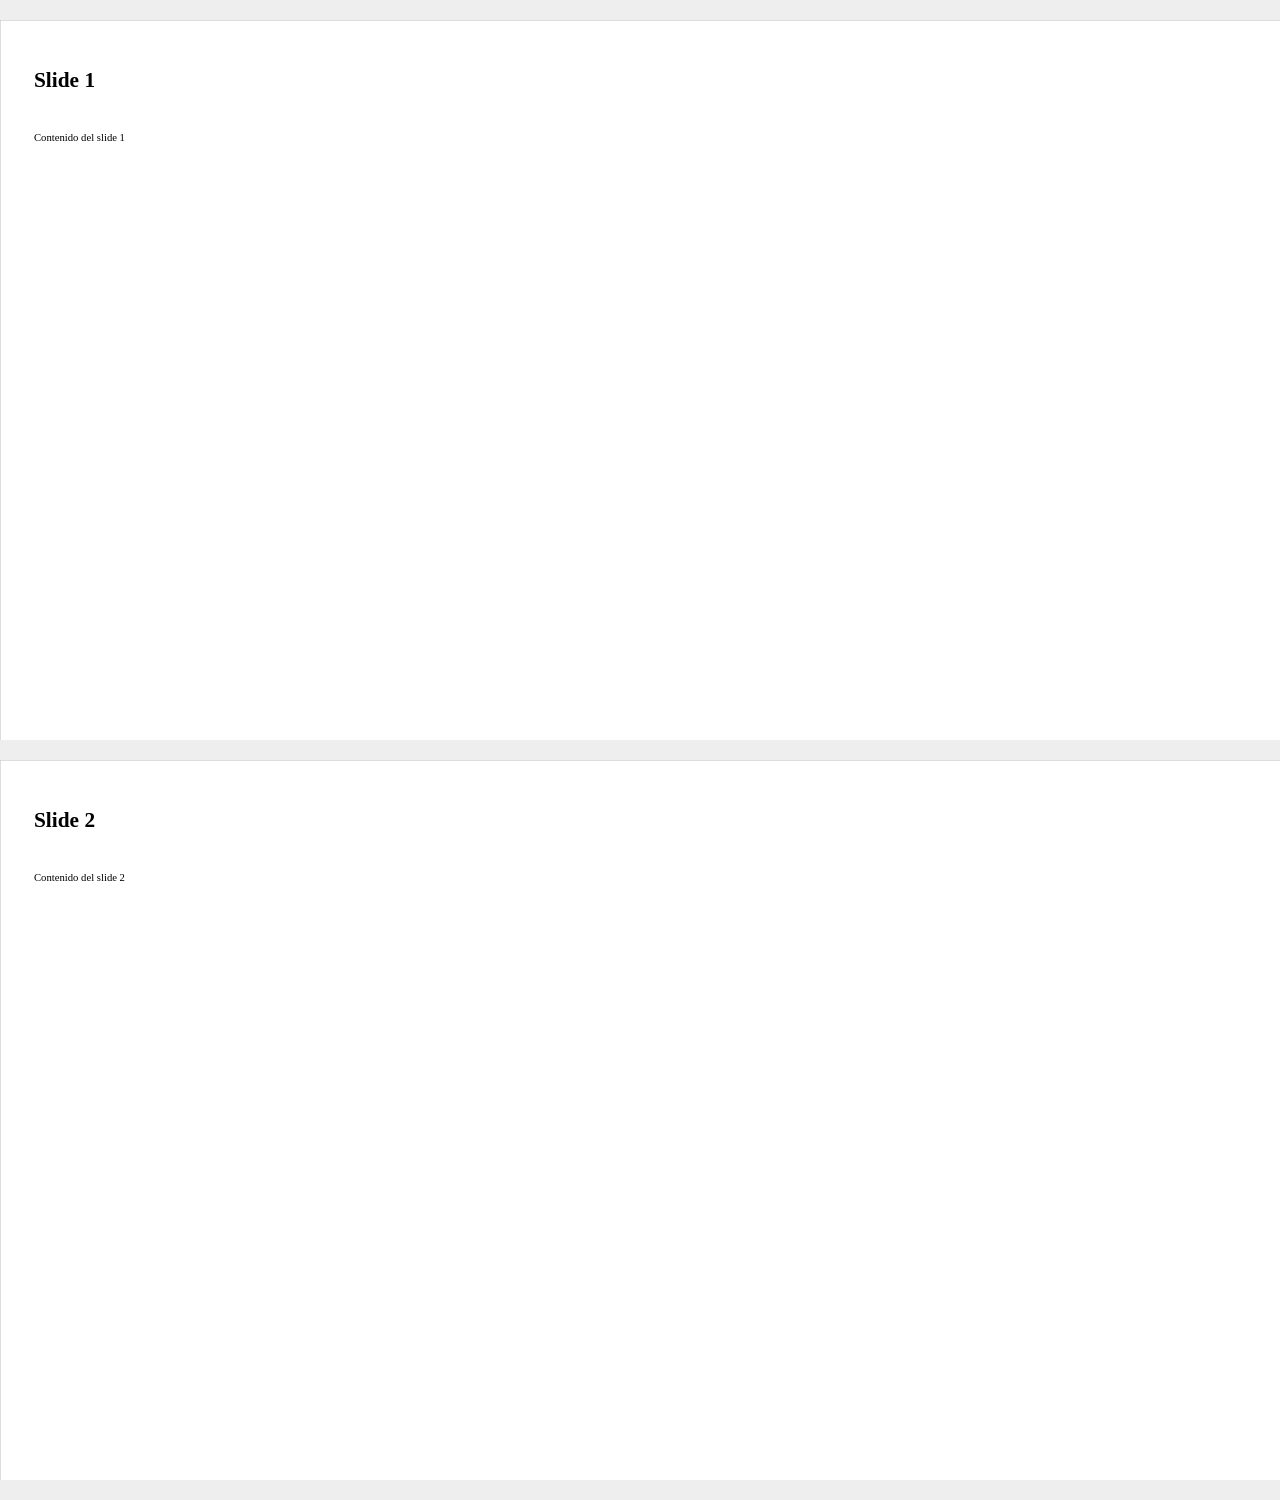
==== index.html @ f860d568 "first commit" ====
<!DOCTYPE html>
<html lang="es">

<head>
    <meta charset="UTF-8">
    <title>Slides escalables</title>
    <style>
        /* Reiniciamos márgenes y definimos un fondo */
        body {
            margin: 0;
            padding: 0;
            background-color: #eee;
        }

        /* Cada slide-wrapper contendrá el slide escalado y 
       tendrá su altura actualizada dinámicamente */
        .slide-wrapper {
            margin: 20px auto;
            overflow: hidden;
            text-align: center;
        }

        /* El slide base tiene tamaño 1920x1080 y posicionamiento relativo
       para ubicar elementos de forma absoluta dentro */
        .slide {
            width: 1920px;
            height: 1080px;
            background-color: #fff;
            border: 1px solid #ccc;
            position: relative;
        }
    </style>
</head>

<body>
    <!-- Slide 1 -->
    <div class="slide-wrapper">
        <div class="slide">
            <h1 style="position:absolute; top:50px; left:50px;">Slide 1</h1>
            <p style="position:absolute; top:150px; left:50px;">Contenido del slide 1</p>
        </div>
    </div>
    <!-- Slide 2 -->
    <div class="slide-wrapper">
        <div class="slide">
            <h1 style="position:absolute; top:50px; left:50px;">Slide 2</h1>
            <p style="position:absolute; top:150px; left:50px;">Contenido del slide 2</p>
        </div>
    </div>
    <!-- Puedes agregar más slides de la misma forma -->

    <script>
        function scaleSlides() {
            // Calcula el factor de escala:
            // Si el ancho del viewport es menor a 1920, se escala proporcionalmente;
            // de lo contrario, se usa 1 (tamaño máximo).
            const scaleFactor = Math.min(1, window.innerWidth / 1920);

            // Aplicar escala a cada slide
            document.querySelectorAll('.slide').forEach(slide => {
                slide.style.transform = 'scale(' + scaleFactor + ')';
                slide.style.transformOrigin = 'top left'; // Escalar desde la esquina superior izquierda
            });

            // Ajustar la altura del contenedor según la escala para que el layout se mantenga
            document.querySelectorAll('.slide-wrapper').forEach(wrapper => {
                wrapper.style.height = (1080 * scaleFactor) + 'px';
            });
        }

        // Escalar al cargar la página
        scaleSlides();

        // Recalcular escala en cada cambio del tamaño de la ventana
        window.addEventListener('resize', scaleSlides);
    </script>
</body>

</html>
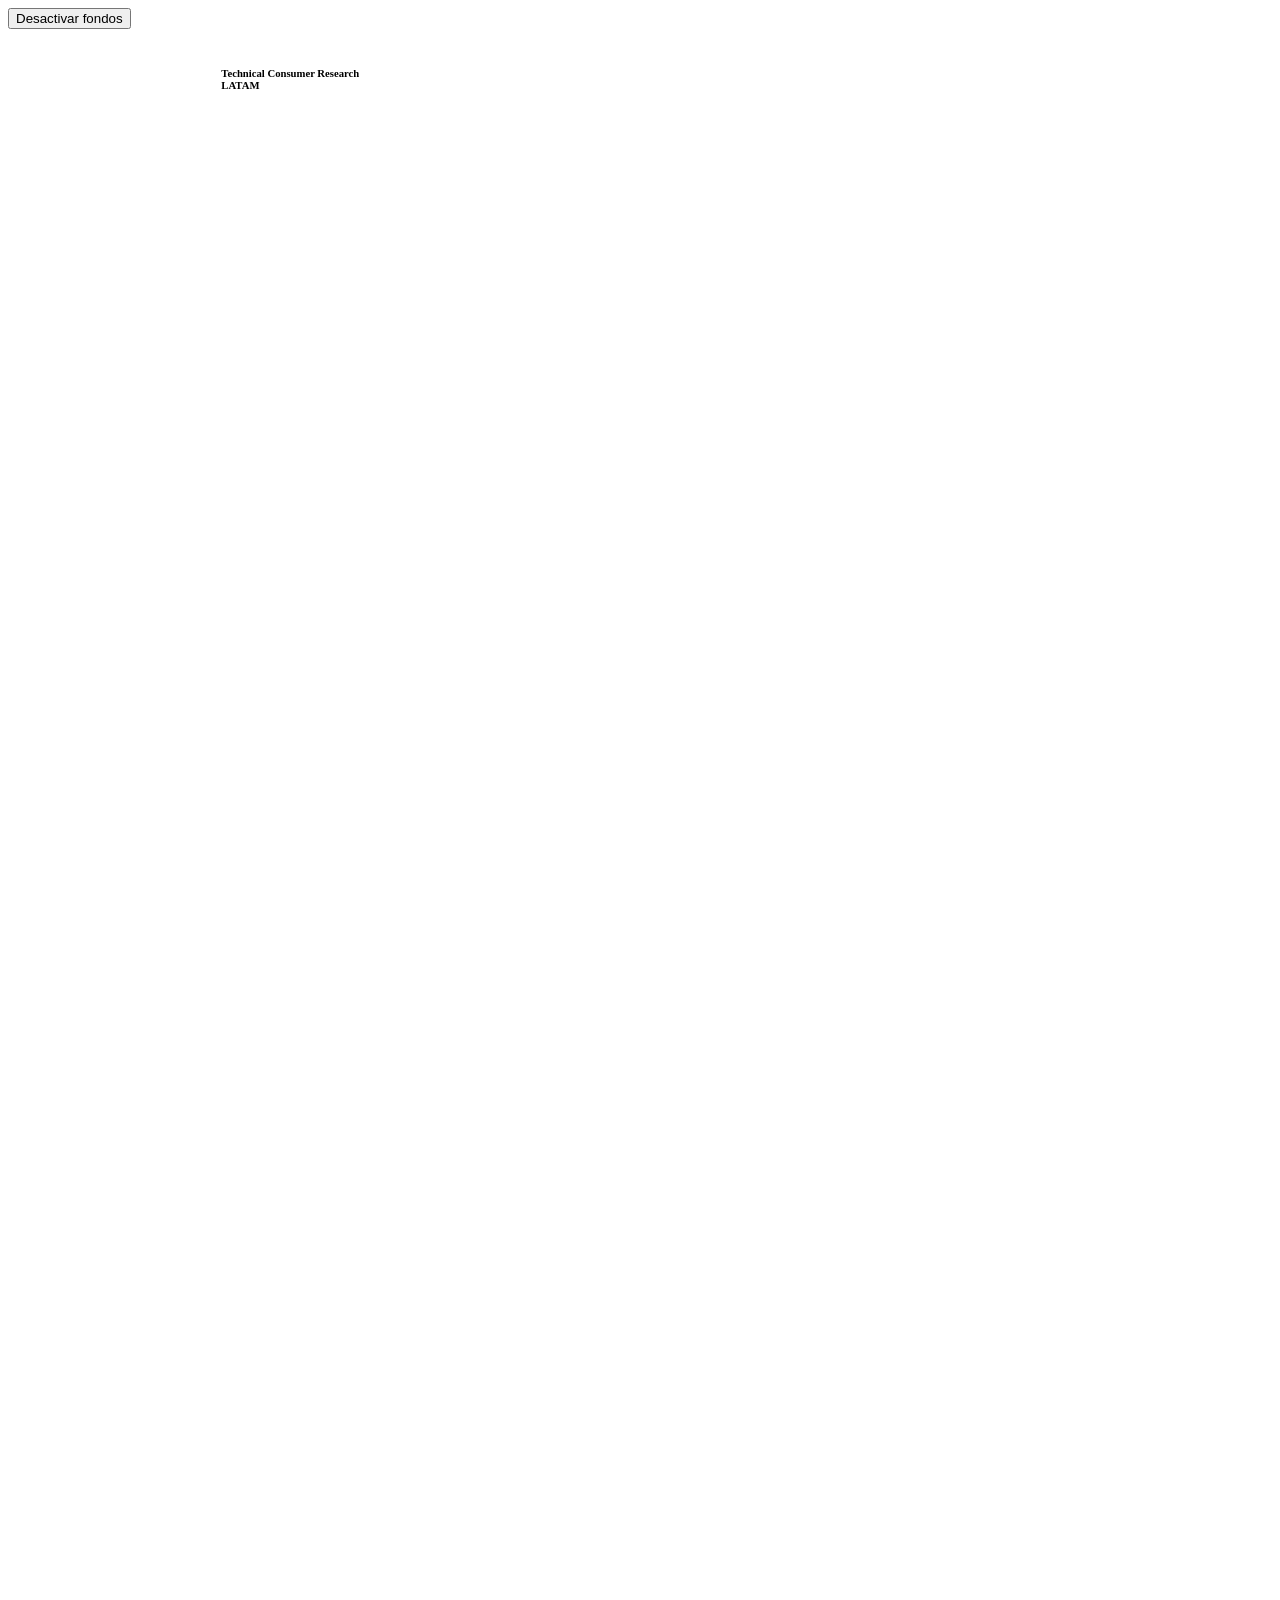
==== commit 13148b9e: "all" ====
--- a/index.html
+++ b/index.html
@@ -3,76 +3,88 @@
 
 <head>
     <meta charset="UTF-8">
-    <title>Slides escalables</title>
+    <title>Slides escalables con botón flotante</title>
+    <link rel="stylesheet" href="css/style.css">
     <style>
-        /* Reiniciamos márgenes y definimos un fondo */
-        body {
-            margin: 0;
-            padding: 0;
-            background-color: #eee;
-        }
-
-        /* Cada slide-wrapper contendrá el slide escalado y 
-       tendrá su altura actualizada dinámicamente */
-        .slide-wrapper {
-            margin: 20px auto;
-            overflow: hidden;
-            text-align: center;
-        }
-
-        /* El slide base tiene tamaño 1920x1080 y posicionamiento relativo
-       para ubicar elementos de forma absoluta dentro */
-        .slide {
-            width: 1920px;
-            height: 1080px;
-            background-color: #fff;
-            border: 1px solid #ccc;
-            position: relative;
-        }
     </style>
 </head>
 
 <body>
-    <!-- Slide 1 -->
-    <div class="slide-wrapper">
-        <div class="slide">
-            <h1 style="position:absolute; top:50px; left:50px;">Slide 1</h1>
-            <p style="position:absolute; top:150px; left:50px;">Contenido del slide 1</p>
+
+    <!-- Botón flotante para activar/desactivar fondos -->
+    <button id="toggleBtn" class="toggle-button">Desactivar fondos</button>
+
+    <div class="slides-container">
+        <!-- Slide 1 -->
+        <div class="slide-wrapper">
+            <div class="slide" id="slide1">
+                <img src="img/coca-cola-logo.svg" class="logo-coca-cola" alt="">
+                <div class="TCR">
+                    <h4>Technical Consumer Research<br />LATAM</h4>
+                    <div class="grad-op"></div>
+                </div>
+            </div>
+        </div>
+        <!-- Slide 2 -->
+        <div class="slide-wrapper">
+            <div class="slide" id="slide2"></div>
+        </div>
+        <!-- Slide 3 -->
+        <div class="slide-wrapper">
+            <div class="slide" id="slide3"></div>
+        </div>
+        <!-- Slide 4 -->
+        <div class="slide-wrapper">
+            <div class="slide" id="slide4"></div>
         </div>
     </div>
-    <!-- Slide 2 -->
-    <div class="slide-wrapper">
-        <div class="slide">
-            <h1 style="position:absolute; top:50px; left:50px;">Slide 2</h1>
-            <p style="position:absolute; top:150px; left:50px;">Contenido del slide 2</p>
-        </div>
-    </div>
-    <!-- Puedes agregar más slides de la misma forma -->
 
     <script>
+        // Definición de las imágenes de fondo para cada slide
+        const backgrounds = {
+            slide1: "url('img-slides/slide1.png')",
+            slide2: "url('img-slides/slide2.png')",
+            slide3: "url('img-slides/slide3.png')",
+            slide4: "url('img-slides/slide4.png')"
+        };
+
+        // Función para aplicar o quitar los fondos
+        function setBackgrounds(enabled) {
+            for (const slideId in backgrounds) {
+                const slideElement = document.getElementById(slideId);
+                slideElement.style.backgroundImage = enabled ? backgrounds[slideId] : 'none';
+            }
+        }
+
+        // Estado inicial: fondos activados
+        let fondosActivos = true;
+        setBackgrounds(fondosActivos);
+
+        // Función que alterna (toggle) los fondos y actualiza el texto del botón
+        function toggleBackgrounds() {
+            fondosActivos = !fondosActivos;
+            setBackgrounds(fondosActivos);
+            document.getElementById('toggleBtn').textContent = fondosActivos ? 'Desactivar fondos' : 'Activar fondos';
+        }
+
+        // Escalado dinámico de slides según el ancho del viewport
         function scaleSlides() {
-            // Calcula el factor de escala:
-            // Si el ancho del viewport es menor a 1920, se escala proporcionalmente;
-            // de lo contrario, se usa 1 (tamaño máximo).
+            // Calcula el factor de escala basado en el ancho del viewport
             const scaleFactor = Math.min(1, window.innerWidth / 1920);
-
-            // Aplicar escala a cada slide
             document.querySelectorAll('.slide').forEach(slide => {
-                slide.style.transform = 'scale(' + scaleFactor + ')';
-                slide.style.transformOrigin = 'top left'; // Escalar desde la esquina superior izquierda
+                slide.style.transform = `scale(${scaleFactor})`;
             });
-
-            // Ajustar la altura del contenedor según la escala para que el layout se mantenga
+            // Ajusta el tamaño de cada contenedor para mantener el layout vertical
             document.querySelectorAll('.slide-wrapper').forEach(wrapper => {
+                wrapper.style.width = (1920 * scaleFactor) + 'px';
                 wrapper.style.height = (1080 * scaleFactor) + 'px';
             });
         }
 
-        // Escalar al cargar la página
-        scaleSlides();
-
-        // Recalcular escala en cada cambio del tamaño de la ventana
+        // Event listeners para escalado y botón
+        window.addEventListener('load', scaleSlides);
         window.addEventListener('resize', scaleSlides);
+        document.getElementById('toggleBtn').addEventListener('click', toggleBackgrounds);
     </script>
 </body>
 
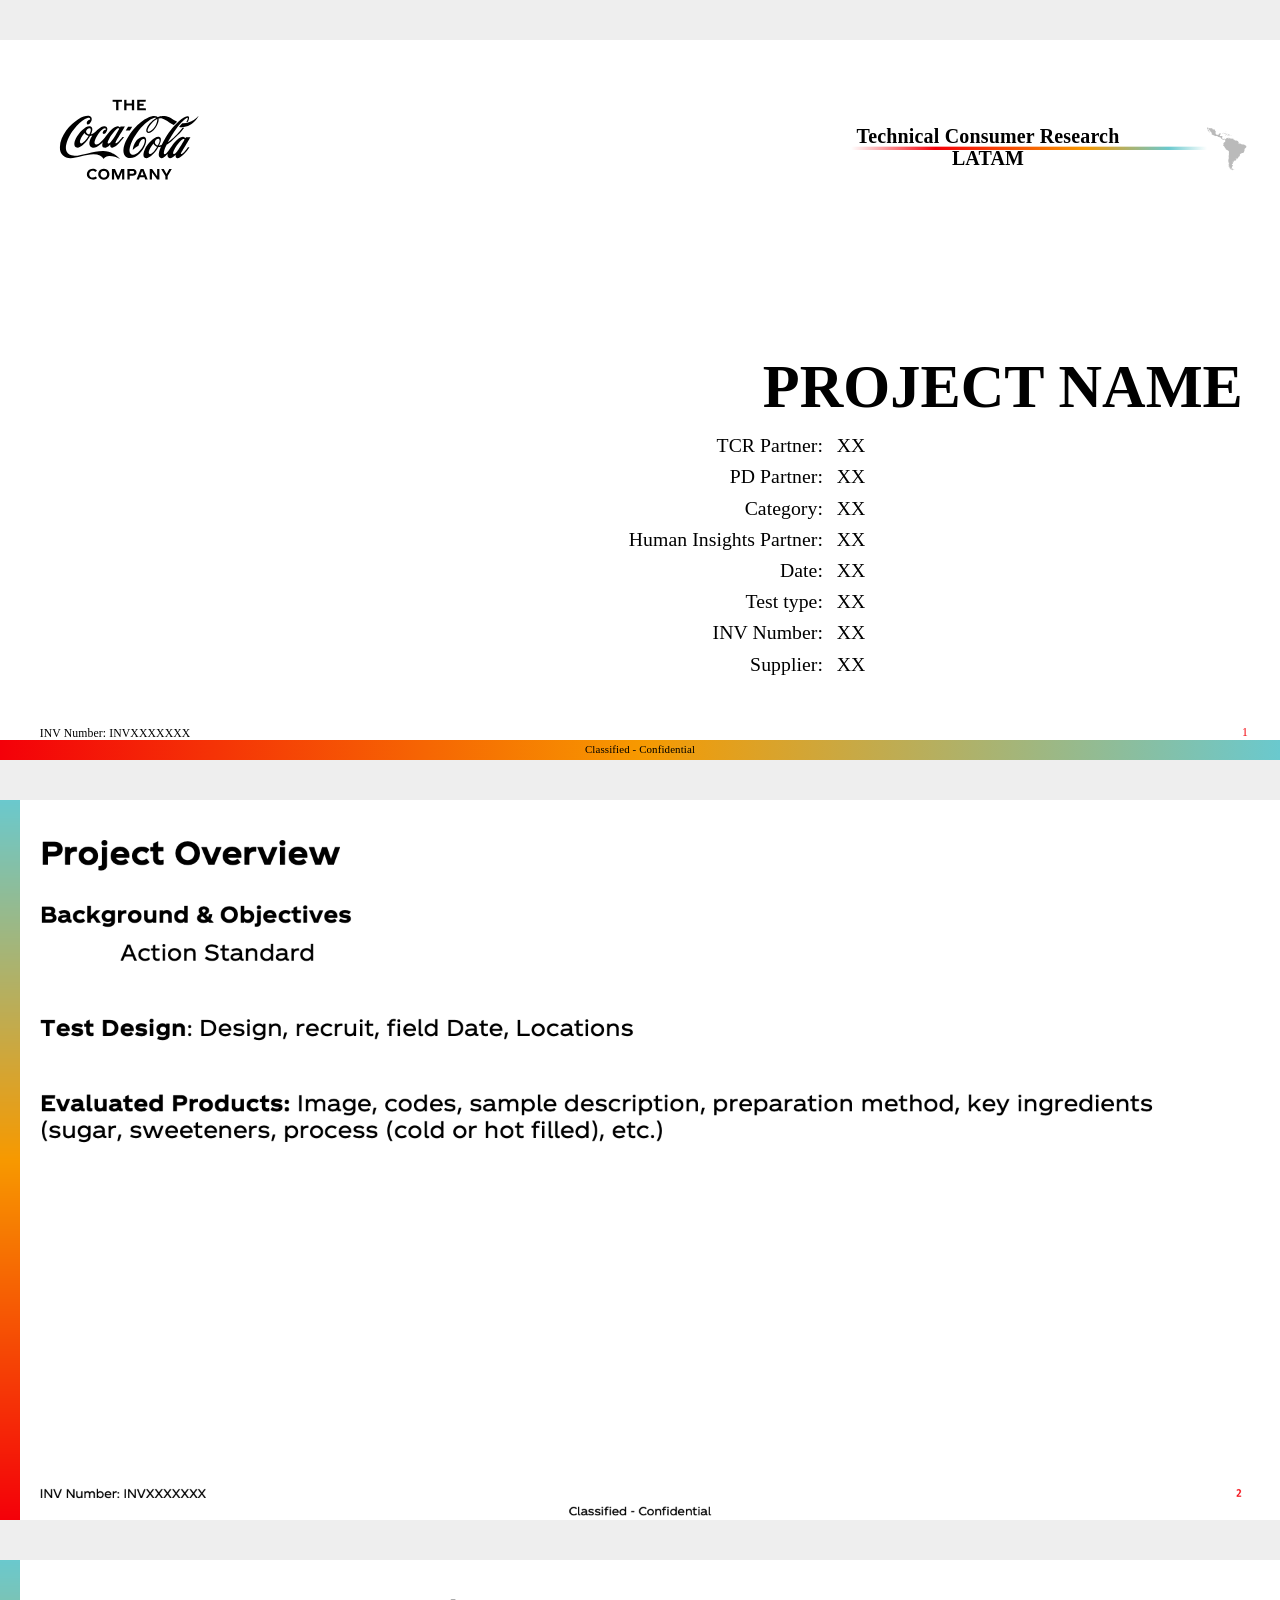
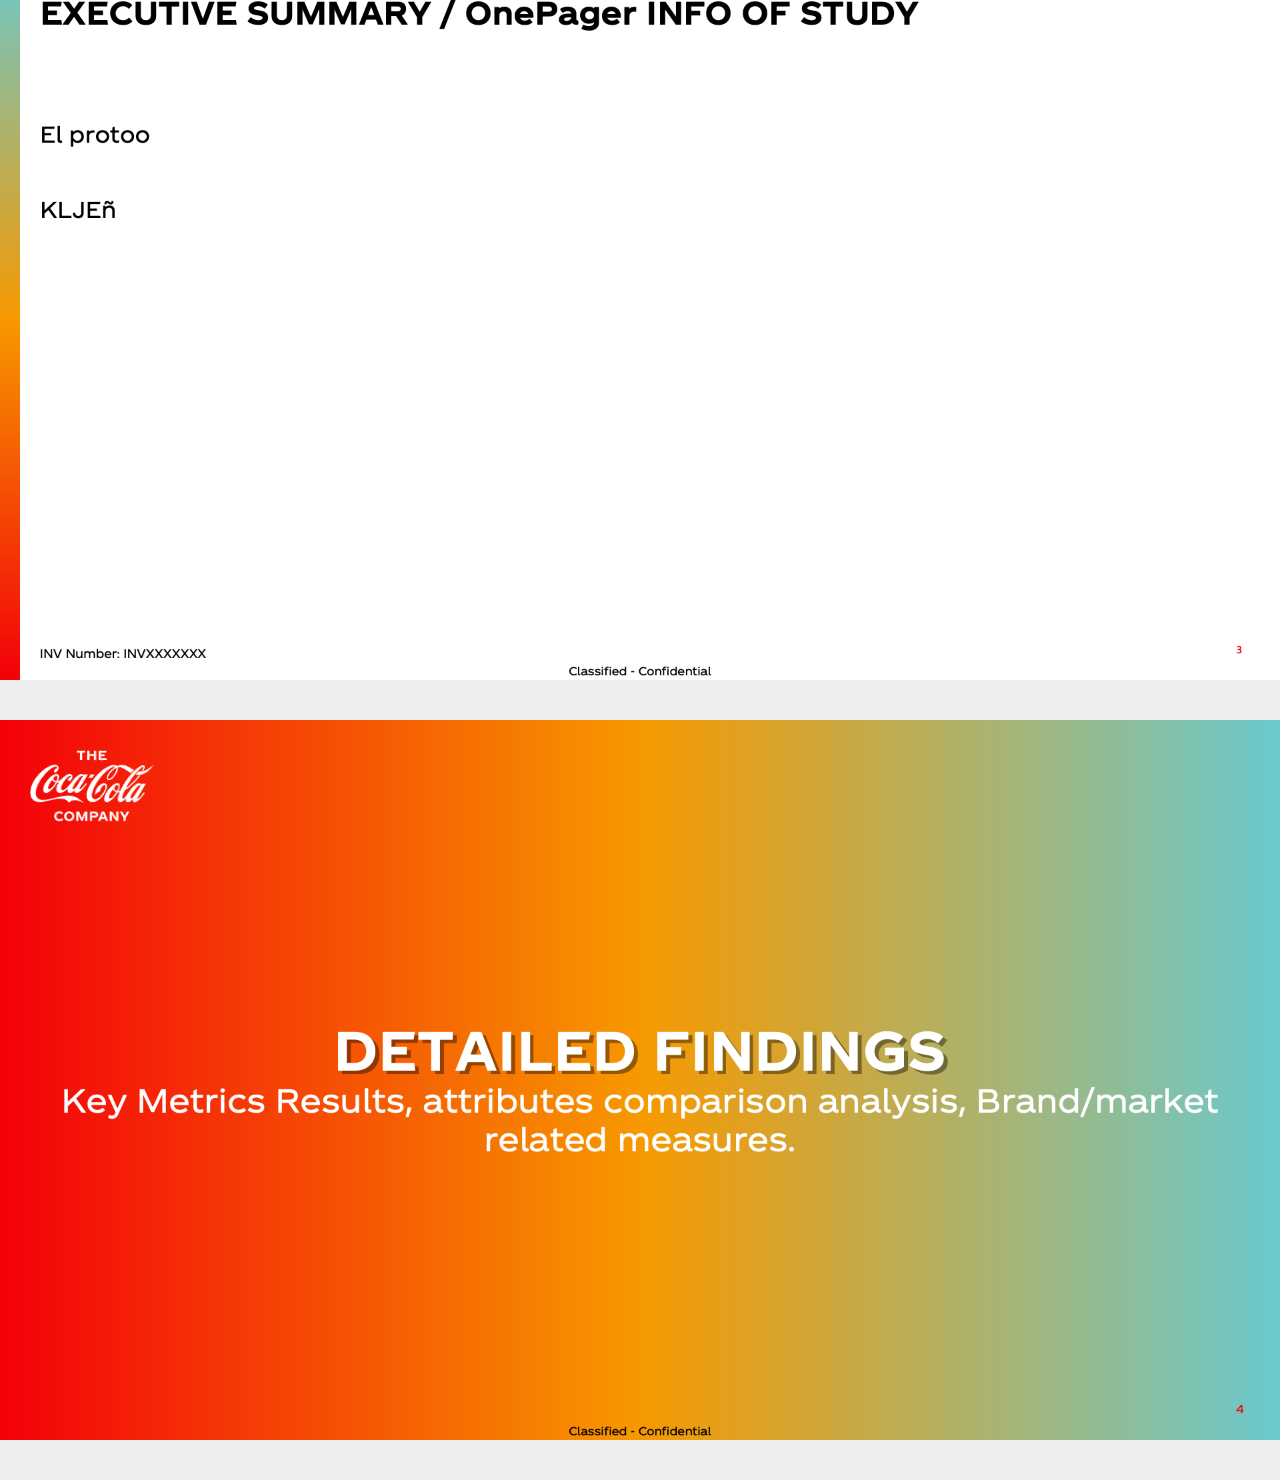
==== commit ea74602f: "all" ====
--- a/index.html
+++ b/index.html
@@ -1,91 +1,94 @@
 <!DOCTYPE html>
-<html lang="es">
+<html lang="en">
 
 <head>
     <meta charset="UTF-8">
-    <title>Slides escalables con botón flotante</title>
-    <link rel="stylesheet" href="css/style.css">
-    <style>
-    </style>
+    <meta name="viewport" content="width=device-width, initial-scale=1.0">
+    <title>TCR Latam - Template Coca Cola</title>
+    <link rel="stylesheet" href="assets/css/style.css">
 </head>
 
 <body>
 
-    <!-- Botón flotante para activar/desactivar fondos -->
-    <button id="toggleBtn" class="toggle-button">Desactivar fondos</button>
+    <!-- <button id="toggleBtn" class="toggle-button">Ver base PPT</button> -->
 
     <div class="slides-container">
+
         <!-- Slide 1 -->
         <div class="slide-wrapper">
             <div class="slide" id="slide1">
-                <img src="img/coca-cola-logo.svg" class="logo-coca-cola" alt="">
+                <img src="assets/img/coca-cola-logo.svg" class="logo-coca-cola" alt="">
                 <div class="TCR">
                     <h4>Technical Consumer Research<br />LATAM</h4>
+                    <img src="assets/img/tcr-map.svg" alt="">
                     <div class="grad-op"></div>
                 </div>
+                <div class="project-info">
+                    <h1>PROJECT NAME</h1>
+                    <table>
+                        <tr>
+                            <td>TCR Partner:</td>
+                            <td>XX</td>
+                        </tr>
+                        <tr>
+                            <td>PD Partner:</td>
+                            <td>XX</td>
+                        </tr>
+                        <tr>
+                            <td>Category:</td>
+                            <td>XX</td>
+                        </tr>
+                        <tr>
+                            <td>Human Insights Partner:</td>
+                            <td>XX</td>
+                        </tr>
+                        <tr>
+                            <td>Date:</td>
+                            <td>XX</td>
+                        </tr>
+                        <tr>
+                            <td>Test type:</td>
+                            <td>XX</td>
+                        </tr>
+                        <tr>
+                            <td>INV Number:</td>
+                            <td>XX</td>
+                        </tr>
+                        <tr>
+                            <td>Supplier:</td>
+                            <td>XX</td>
+                        </tr>
+                    </table>
+                </div>
+
+                <footer>
+                    <p class="inv">INV Number: INVXXXXXXX</p>
+                    <p class="classified">Classified - Confidential</p>
+                    <p class="pagination">1</p>
+                    <div class="grad"></div>
+                </footer>
+
             </div>
         </div>
+
         <!-- Slide 2 -->
         <div class="slide-wrapper">
             <div class="slide" id="slide2"></div>
         </div>
+
         <!-- Slide 3 -->
         <div class="slide-wrapper">
             <div class="slide" id="slide3"></div>
         </div>
+
         <!-- Slide 4 -->
         <div class="slide-wrapper">
             <div class="slide" id="slide4"></div>
         </div>
+
     </div>
 
-    <script>
-        // Definición de las imágenes de fondo para cada slide
-        const backgrounds = {
-            slide1: "url('img-slides/slide1.png')",
-            slide2: "url('img-slides/slide2.png')",
-            slide3: "url('img-slides/slide3.png')",
-            slide4: "url('img-slides/slide4.png')"
-        };
-
-        // Función para aplicar o quitar los fondos
-        function setBackgrounds(enabled) {
-            for (const slideId in backgrounds) {
-                const slideElement = document.getElementById(slideId);
-                slideElement.style.backgroundImage = enabled ? backgrounds[slideId] : 'none';
-            }
-        }
-
-        // Estado inicial: fondos activados
-        let fondosActivos = true;
-        setBackgrounds(fondosActivos);
-
-        // Función que alterna (toggle) los fondos y actualiza el texto del botón
-        function toggleBackgrounds() {
-            fondosActivos = !fondosActivos;
-            setBackgrounds(fondosActivos);
-            document.getElementById('toggleBtn').textContent = fondosActivos ? 'Desactivar fondos' : 'Activar fondos';
-        }
-
-        // Escalado dinámico de slides según el ancho del viewport
-        function scaleSlides() {
-            // Calcula el factor de escala basado en el ancho del viewport
-            const scaleFactor = Math.min(1, window.innerWidth / 1920);
-            document.querySelectorAll('.slide').forEach(slide => {
-                slide.style.transform = `scale(${scaleFactor})`;
-            });
-            // Ajusta el tamaño de cada contenedor para mantener el layout vertical
-            document.querySelectorAll('.slide-wrapper').forEach(wrapper => {
-                wrapper.style.width = (1920 * scaleFactor) + 'px';
-                wrapper.style.height = (1080 * scaleFactor) + 'px';
-            });
-        }
-
-        // Event listeners para escalado y botón
-        window.addEventListener('load', scaleSlides);
-        window.addEventListener('resize', scaleSlides);
-        document.getElementById('toggleBtn').addEventListener('click', toggleBackgrounds);
-    </script>
+    <script src="assets/js/scripts.js"></script>
 </body>
 
 </html>
--- a/assets/css/style.css
+++ b/assets/css/style.css
@@ -0,0 +1,198 @@
+/* Estilos básicos */
+body {
+    margin: 0;
+    padding: 0;
+    background-color: #eee;
+    font-family: 'TCCC-UnityText' !important;
+    letter-spacing: 0.005rem
+}
+
+h1,
+h2,
+h3,
+h4,
+h5,
+h6 {
+    font-weight: bold;
+}
+
+/* .toggle-button {
+    position: fixed;
+    top: 10px;
+    right: 10px;
+    z-index: 1000;
+    padding: 10px 20px;
+    background-color: #007BFF;
+    color: #fff;
+    border: none;
+    border-radius: 4px;
+    cursor: pointer;
+    display: none !important;
+} */
+
+.slides-container {
+    display: flex;
+    flex-direction: column;
+    align-items: center;
+    margin: 20px 0;
+}
+
+.slide-wrapper {
+    margin: 20px 0;
+    overflow: hidden;
+}
+
+.slide {
+    width: 1920px;
+    height: 1080px;
+    background-position: center;
+    background-size: cover;
+    background-repeat: no-repeat;
+    background-color: #fff;
+    transform-origin: top left;
+}
+
+
+/* ================================================================= */
+/* SLIDES */
+/* ================================================================= */
+
+.slides-container .slide-wrapper .slide>*,
+.slides-container .slide-wrapper .slide>*>* {
+    position: absolute;
+}
+
+.grad {
+    background: linear-gradient(90deg, #f40009 0%, #f79900 50%, #6ac9ce 100%);
+}
+
+.grad-op {
+    background: linear-gradient(90deg, #f4000900 5%, #f40009 27%, #f79900 66%, #6ac9ce 88%, #6ac9ce00 98%);
+}
+
+/* Slide 1 */
+.logo-coca-cola {
+    width: 10.9%;
+    left: 4.65%;
+    top: 8.25%;
+}
+
+.TCR {
+    text-align: center;
+    width: 32.5%;
+    height: 7%;
+    top: 11.75%;
+    left: 65%;
+}
+
+.TCR h4 {
+    margin: 0;
+    left: 5.9%;
+    font-size: 1.87rem;
+    letter-spacing: .018rem;
+}
+
+.TCR div {
+    height: 6.1%;
+    width: 92%;
+    top: 33px;
+    left: 0;
+}
+
+.TCR img {
+    top: 5%;
+    right: .4%;
+    width: 9.5%;
+}
+
+.project-info {
+    top: 43.35%;
+    left: 30%;
+    width: 70%;
+}
+
+.project-info>* {
+    position: relative !important;
+}
+
+.project-info h1 {
+    text-align: right;
+    padding-right: 4.15%;
+    font-size: 5.65rem;
+    margin: 0;
+}
+
+.project-info table {
+    margin-top: 1.15%;
+    padding-left: 27.1%;
+    font-size: 1.85rem;
+    letter-spacing: 0.015rem;
+    width: 100%;
+    display: flex;
+    justify-content: center;
+}
+
+.project-info table tbody,
+.project-info table tr {
+    width: 100%;
+}
+
+.project-info table tr {
+    gap: 50%;
+}
+
+.project-info table td {
+    width: 50%;
+    padding-bottom: 1.85%;
+    letter-spacing: 0.005rem
+}
+
+.project-info table td:first-child {
+    text-align: right;
+}
+
+.project-info table td:last-child {
+    padding-left: 3%;
+}
+
+footer {
+    bottom: 0;
+    left: 0;
+    width: 100%;
+    height: 20%;
+}
+
+footer .inv {
+    margin: 0;
+    left: 3.1%;
+    bottom: 14%;
+    font-size: 1.1rem;
+    letter-spacing: 0.01rem;
+}
+
+footer .classified {
+    margin: 0;
+    width: 100%;
+    bottom: 2.75%;
+    text-align: center;
+    font-size: 1.025rem;
+    letter-spacing: 0.01rem;
+}
+
+footer .pagination {
+    margin: 0;
+    right: 2.5%;
+    bottom: 14.5%;
+    text-align: right;
+    font-size: 1.1rem;
+    letter-spacing: 0.01rem;
+    color: #f30009
+}
+
+footer .grad {
+    bottom: 0;
+    left: 0;
+    width: 100%;
+    height: 14%;
+    z-index: -1;
+}
